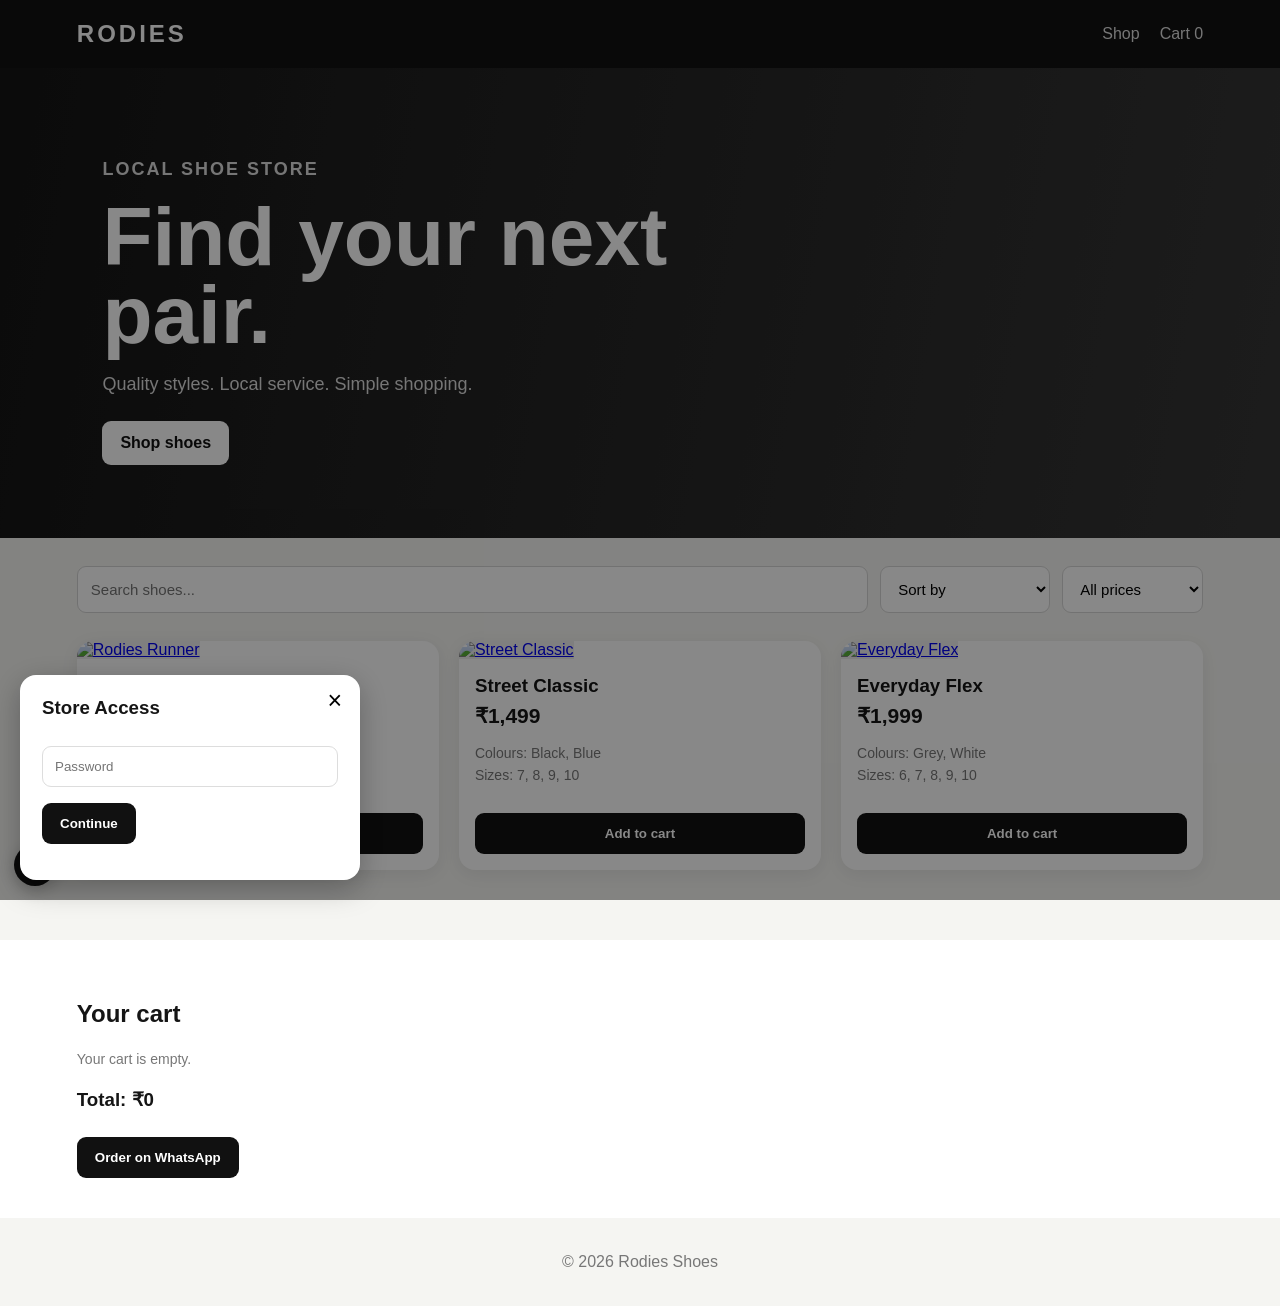
==== index.html @ 6a14cc4a "Add files via upload" ====
<!doctype html>
<html lang="en">
<head><meta charset="utf-8"><meta name="viewport" content="width=device-width,initial-scale=1">
<title>Rodies — Shoes</title><link rel="stylesheet" href="style.css"></head>
<body>
<header><a class="brand" href="index.html">RODIES</a><nav><a href="#shop">Shop</a><a href="#cart">Cart <span id="cartCount">0</span></a></nav></header>

<section class="hero"><div><p class="eyebrow">LOCAL SHOE STORE</p><h1>Find your next pair.</h1><p>Quality styles. Local service. Simple shopping.</p><a class="btn" href="#shop">Shop shoes</a></div></section>

<main id="shop">
<section class="controls">
<input id="search" placeholder="Search shoes..." oninput="render()">
<select id="sort" onchange="render()"><option value="">Sort by</option><option value="asc">Price: Low to High</option><option value="desc">Price: High to Low</option></select>
<select id="budget" onchange="render()"><option value="">All prices</option><option value="1000">Under ₹1,000</option><option value="2000">Under ₹2,000</option><option value="3000">Under ₹3,000</option></select>
</section>
<div id="products" class="grid"></div>
</main>

<section id="cart" class="cart-section"><h2>Your cart</h2><div id="cartItems"></div><div id="cartTotal"></div><button class="btn" onclick="checkout()">Order on WhatsApp</button></section>
<footer>© 2026 Rodies Shoes</footer>

<!-- Hidden admin access -->
<button class="admin-dots" aria-label="Admin access" onclick="openAdminAccess()">☰</button>
<div id="adminAccess" class="admin-access" hidden>
  <div class="admin-access-box">
    <button class="access-close" onclick="closeAdminAccess()" aria-label="Close">×</button>
    <h3>Store Access</h3>
    <input id="quickAdminPassword" type="password" placeholder="Password" onkeydown="if(event.key==='Enter')quickAdminLogin()">
    <button class="btn" onclick="quickAdminLogin()">Continue</button>
    <p id="quickLoginMsg" class="muted"></p>
  </div>
</div>

<script src="app.js"></script>
</body></html>
---- style.css ----
*{box-sizing:border-box}html{scroll-behavior:smooth}body{margin:0;background:#f5f5f2;color:#151515;font-family:Inter,Arial,sans-serif}
header{height:68px;background:#111;color:#fff;display:flex;align-items:center;justify-content:space-between;padding:0 6%;position:sticky;top:0;z-index:10}
.brand{color:#fff;text-decoration:none;font-size:24px;font-weight:900;letter-spacing:3px}nav a{color:#ddd;text-decoration:none;margin-left:20px}
.hero{min-height:470px;background:linear-gradient(100deg,#151515,#353535);color:#fff;display:flex;align-items:center;padding:60px 8%}
.hero h1{font-size:clamp(44px,8vw,82px);line-height:.95;margin:8px 0 20px;max-width:700px}.hero p{font-size:18px;color:#ddd}
.eyebrow{font-size:12px;letter-spacing:2px;font-weight:800;color:#888}.btn{display:inline-block;border:0;background:#111;color:#fff;padding:13px 18px;border-radius:9px;text-decoration:none;font-weight:800;cursor:pointer;margin-top:8px}
.hero .btn{background:#fff;color:#111}.secondary{background:#eee;color:#111}.controls{display:flex;gap:12px;padding:28px 6%;flex-wrap:wrap}
.controls input,.controls select,.panel input{padding:13px;border:1px solid #d5d5d5;border-radius:9px;background:#fff;font-size:15px}
.controls input{flex:1;min-width:230px}.grid{display:grid;grid-template-columns:repeat(auto-fit,minmax(230px,1fr));gap:20px;padding:0 6% 50px}
.card{background:#fff;border-radius:16px;overflow:hidden;box-shadow:0 4px 18px #00000012}.card img{width:100%;height:240px;object-fit:cover;background:#eee}
.card-body{padding:16px}.card h3{margin:0 0 7px}.price{font-size:21px;font-weight:900}.muted{color:#777;font-size:14px;line-height:1.6}
.card button{width:100%;margin-top:12px}.cart-section{background:#fff;padding:40px 6%;margin-top:20px}
.cart-row{display:flex;justify-content:space-between;gap:15px;padding:12px 0;border-bottom:1px solid #eee}.product-page{max-width:1050px;margin:40px auto;padding:0 20px}
.product-detail{display:grid;grid-template-columns:1fr 1fr;gap:35px;background:#fff;padding:20px;border-radius:18px}
.product-gallery{min-width:0}.main-product-image{width:100%;border-radius:12px;max-height:600px;object-fit:cover}
.colour-thumbs{display:flex;gap:10px;overflow-x:auto;margin-top:12px;padding-bottom:5px}.colour-choice{border:2px solid transparent;background:#fff;padding:5px;border-radius:10px;cursor:pointer;min-width:82px}
.colour-choice img{width:70px;height:60px;object-fit:cover;border-radius:7px;display:block}.colour-choice span{display:block;font-size:12px;margin-top:4px}
.colour-choice.active{border-color:#111}.colour-buttons{display:flex;gap:8px;flex-wrap:wrap}.colour-btn{border:1px solid #ccc;background:#fff;padding:10px 14px;border-radius:9px;cursor:pointer;font-weight:700}
.colour-btn.active{background:#111;color:#fff;border-color:#111}.option{padding:8px 12px;border:1px solid #ddd;border-radius:7px;margin:4px;display:inline-block}
.admin-wrap{max-width:1100px;margin:35px auto;padding:0 20px}.panel{background:#fff;border-radius:16px;padding:25px;margin-bottom:30px;box-shadow:0 4px 18px #00000012}
.login{max-width:460px;margin:70px auto}.login input{width:100%;margin:10px 0}.formgrid{display:grid;grid-template-columns:1fr 1fr;gap:12px}.formgrid input{width:100%}
.admin-head{display:flex;align-items:center;justify-content:space-between;margin-bottom:25px}.delete{background:#a22}.edit{background:#444;margin-right:7px}footer{text-align:center;padding:35px;color:#777}
.upload-title{margin:25px 0 8px}.photo-rows{display:flex;flex-direction:column;gap:10px;margin:12px 0}.photo-row{display:grid;grid-template-columns:35px 1fr 1.4fr auto;gap:8px;align-items:center;background:#f7f7f5;padding:10px;border-radius:10px}
.photo-number{font-weight:900;text-align:center}.photo-row input{width:100%;margin:0}.remove-photo{border:0;background:#eee;border-radius:8px;padding:10px;cursor:pointer}.save-product{margin-top:18px}.admin-dots{position:fixed;left:14px;bottom:14px;width:42px;height:42px;border:0;border-radius:50%;background:#111;color:#fff;font-size:20px;letter-spacing:0;cursor:pointer;z-index:50;box-shadow:0 4px 15px #0003;line-height:1}
.admin-access{position:fixed;inset:0;background:#0007;z-index:100;display:flex;align-items:flex-end;justify-content:flex-start;padding:20px}.admin-access-box{background:#fff;width:min(340px,100%);padding:22px;border-radius:16px;box-shadow:0 8px 30px #0004;position:relative}
.admin-access-box h3{margin-top:0}.admin-access-box input{width:100%;padding:12px;border:1px solid #ddd;border-radius:9px;margin:8px 0}.access-close{position:absolute;right:12px;top:10px;border:0;background:none;font-size:25px;cursor:pointer}
@media(max-width:650px){nav a{margin-left:8px;font-size:13px}.product-detail,.formgrid{grid-template-columns:1fr}.hero{min-height:400px}.cart-row{flex-direction:column}.photo-row{grid-template-columns:30px 1fr}.photo-row .photo-file{grid-column:2}.photo-row .remove-photo{grid-column:2}.admin-dots{left:10px;bottom:10px}}
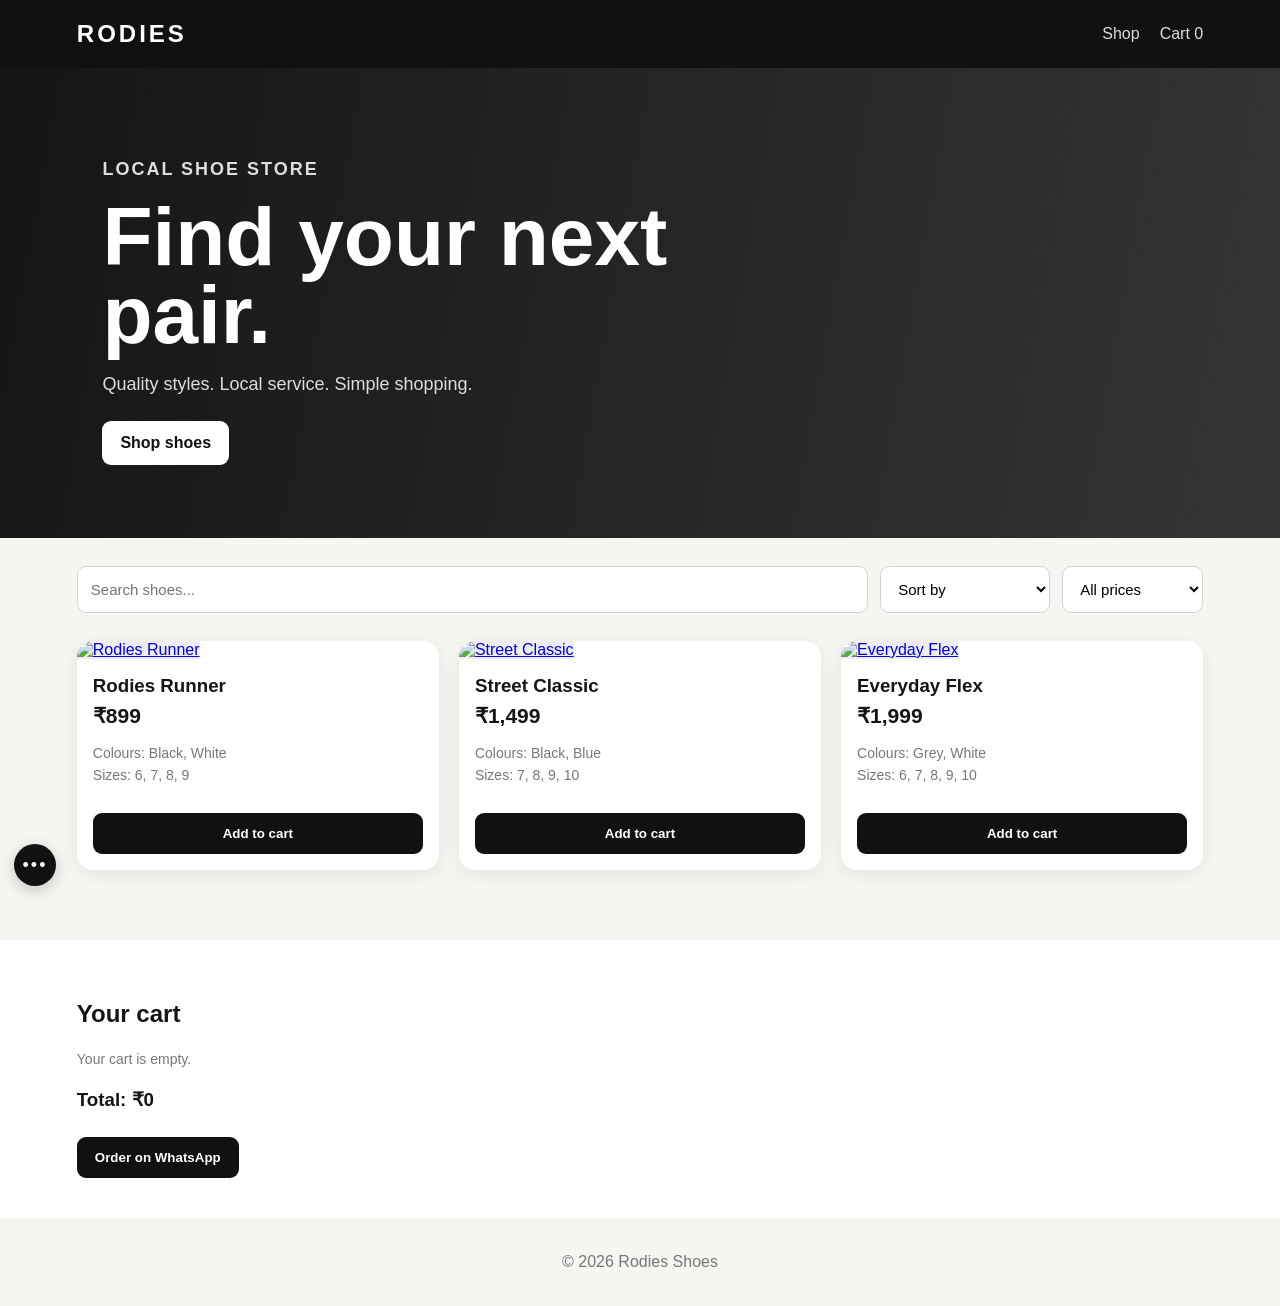
==== commit d245579f: "Add files via upload" ====
--- a/index.html
+++ b/index.html
@@ -20,7 +20,7 @@
 <footer>© 2026 Rodies Shoes</footer>
 
 <!-- Hidden admin access -->
-<button class="admin-dots" aria-label="Admin access" onclick="openAdminAccess()">☰</button>
+<button class="admin-dots" aria-label="Admin access" onclick="openAdminAccess()">•••</button>
 <div id="adminAccess" class="admin-access" hidden>
   <div class="admin-access-box">
     <button class="access-close" onclick="closeAdminAccess()" aria-label="Close">×</button>
--- a/style.css
+++ b/style.css
@@ -21,7 +21,10 @@
 .login{max-width:460px;margin:70px auto}.login input{width:100%;margin:10px 0}.formgrid{display:grid;grid-template-columns:1fr 1fr;gap:12px}.formgrid input{width:100%}
 .admin-head{display:flex;align-items:center;justify-content:space-between;margin-bottom:25px}.delete{background:#a22}.edit{background:#444;margin-right:7px}footer{text-align:center;padding:35px;color:#777}
 .upload-title{margin:25px 0 8px}.photo-rows{display:flex;flex-direction:column;gap:10px;margin:12px 0}.photo-row{display:grid;grid-template-columns:35px 1fr 1.4fr auto;gap:8px;align-items:center;background:#f7f7f5;padding:10px;border-radius:10px}
-.photo-number{font-weight:900;text-align:center}.photo-row input{width:100%;margin:0}.remove-photo{border:0;background:#eee;border-radius:8px;padding:10px;cursor:pointer}.save-product{margin-top:18px}.admin-dots{position:fixed;left:14px;bottom:14px;width:42px;height:42px;border:0;border-radius:50%;background:#111;color:#fff;font-size:20px;letter-spacing:0;cursor:pointer;z-index:50;box-shadow:0 4px 15px #0003;line-height:1}
-.admin-access{position:fixed;inset:0;background:#0007;z-index:100;display:flex;align-items:flex-end;justify-content:flex-start;padding:20px}.admin-access-box{background:#fff;width:min(340px,100%);padding:22px;border-radius:16px;box-shadow:0 8px 30px #0004;position:relative}
+.photo-number{font-weight:900;text-align:center}.photo-row input{width:100%;margin:0}.remove-photo{border:0;background:#eee;border-radius:8px;padding:10px;cursor:pointer}.save-product{margin-top:18px}.admin-dots{position:fixed;left:14px;bottom:14px;width:42px;height:42px;border:0;border-radius:50%;background:#111;color:#fff;font-size:18px;letter-spacing:2px;cursor:pointer;z-index:50;box-shadow:0 4px 15px #0003;line-height:1}
+[hidden]{display:none !important}.admin-access{position:fixed;inset:0;background:#0007;z-index:100;display:flex;align-items:flex-end;justify-content:flex-start;padding:20px}.admin-access-box{background:#fff;width:min(340px,100%);padding:22px;border-radius:16px;box-shadow:0 8px 30px #0004;position:relative}
 .admin-access-box h3{margin-top:0}.admin-access-box input{width:100%;padding:12px;border:1px solid #ddd;border-radius:9px;margin:8px 0}.access-close{position:absolute;right:12px;top:10px;border:0;background:none;font-size:25px;cursor:pointer}
 @media(max-width:650px){nav a{margin-left:8px;font-size:13px}.product-detail,.formgrid{grid-template-columns:1fr}.hero{min-height:400px}.cart-row{flex-direction:column}.photo-row{grid-template-columns:30px 1fr}.photo-row .photo-file{grid-column:2}.photo-row .remove-photo{grid-column:2}.admin-dots{left:10px;bottom:10px}}
+
+.colour-groups{display:flex;flex-direction:column;gap:14px;margin:15px 0}.colour-group{background:#f7f7f5;border:1px solid #e3e3e3;border-radius:12px;padding:13px}.colour-group-head{display:grid;grid-template-columns:75px 1fr auto;gap:8px;align-items:center}.colour-name{width:100%;padding:11px!important;border:1px solid #d5d5d5;border-radius:9px}.remove-colour,.remove-photo{border:0;background:#eee;border-radius:8px;padding:10px;cursor:pointer}.group-photos{display:flex;flex-direction:column;gap:8px;margin:10px 0}.group-photo{display:grid;grid-template-columns:1fr auto;gap:8px;align-items:center}.group-photo input{width:100%;padding:8px;background:#fff;border:1px solid #ddd;border-radius:8px}.add-photo{margin-top:2px}.photo-count{margin-left:8px}
+@media(max-width:650px){.colour-group-head{grid-template-columns:1fr}.group-photo{grid-template-columns:1fr}.colour-group-head .remove-colour{width:max-content}}
